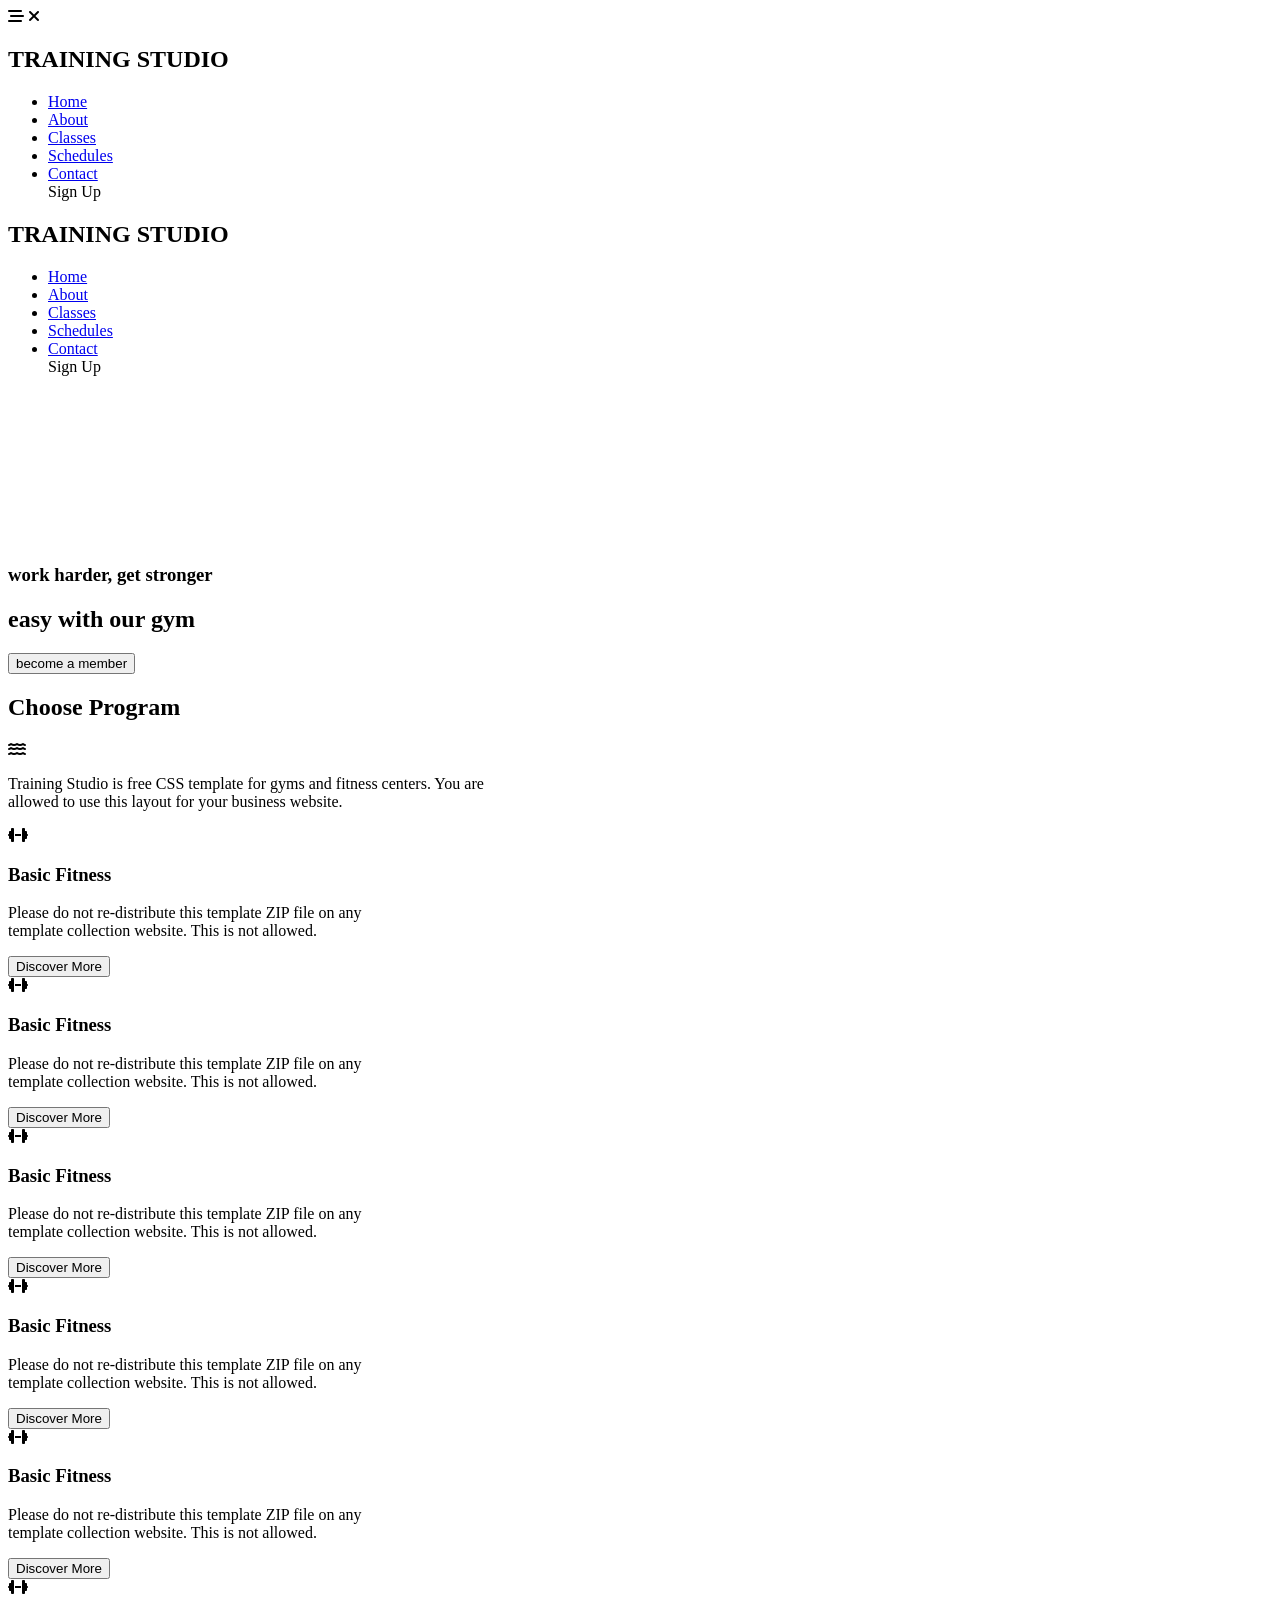
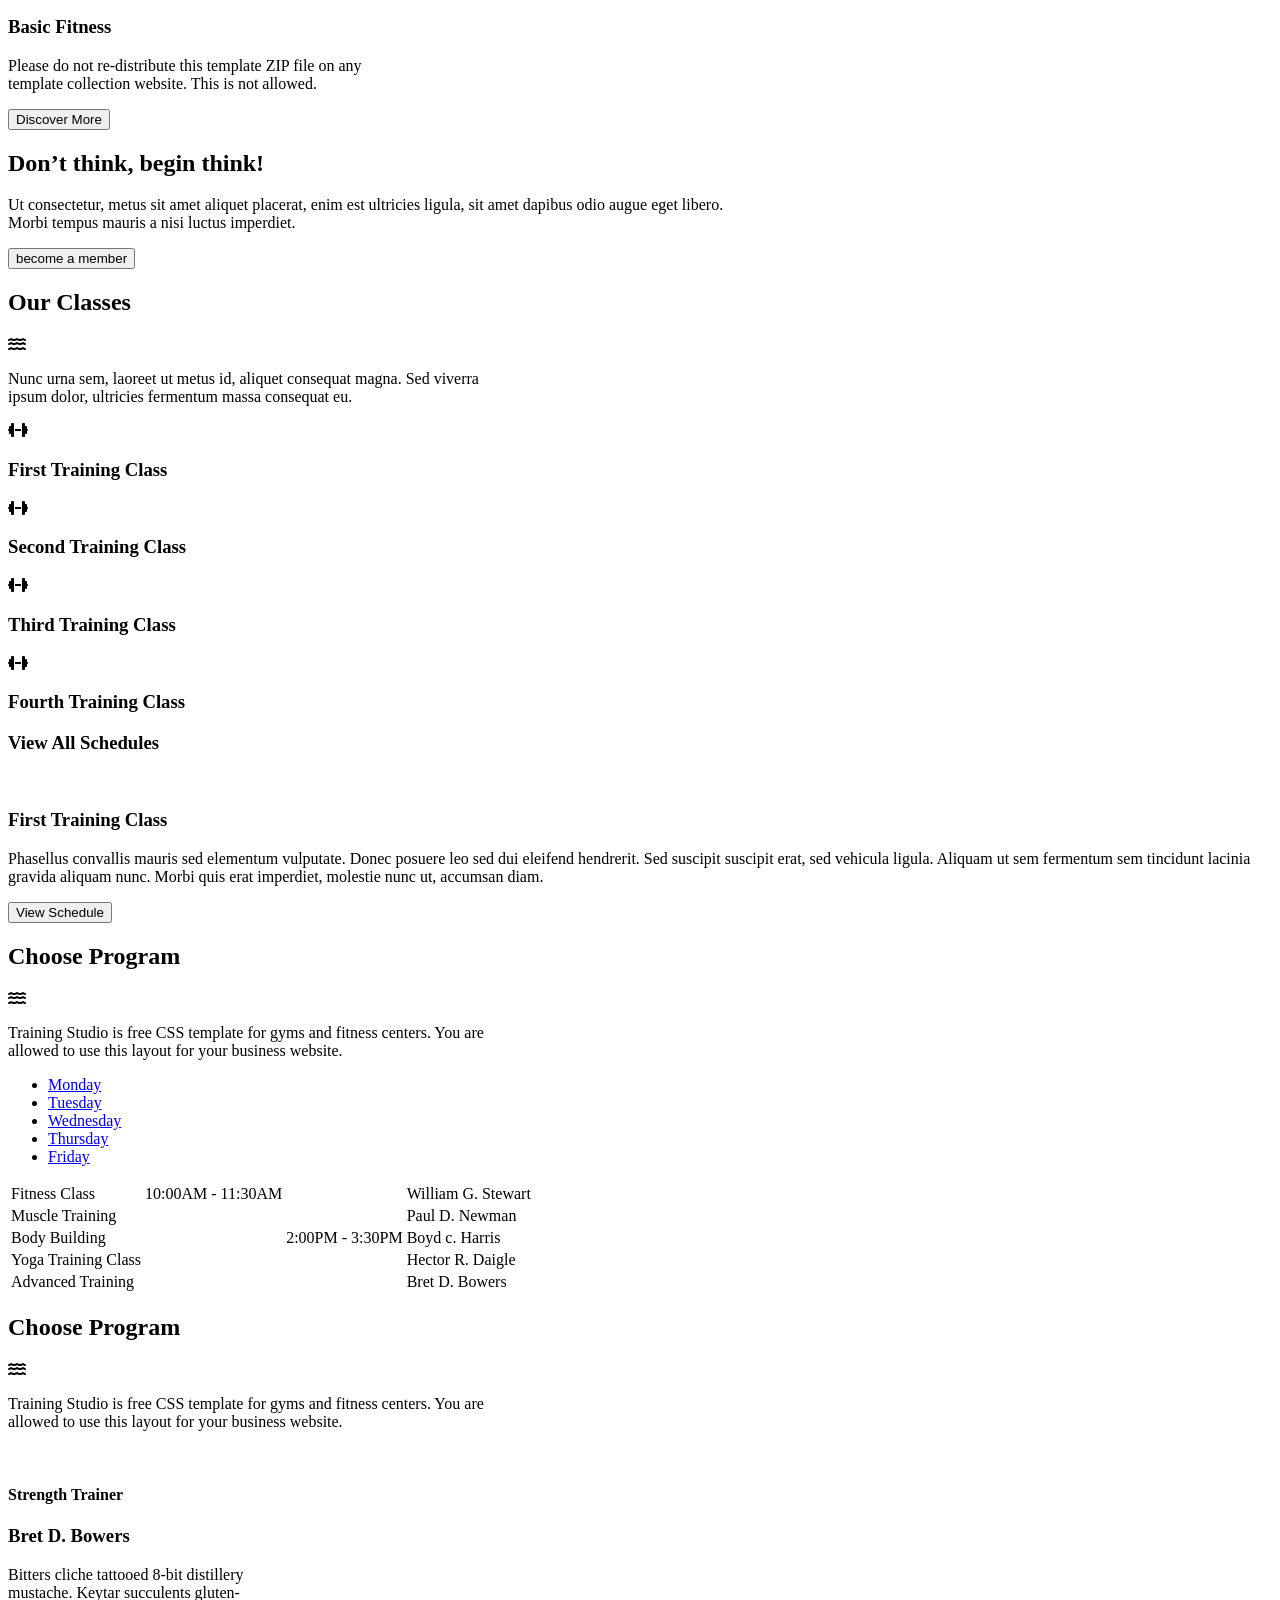
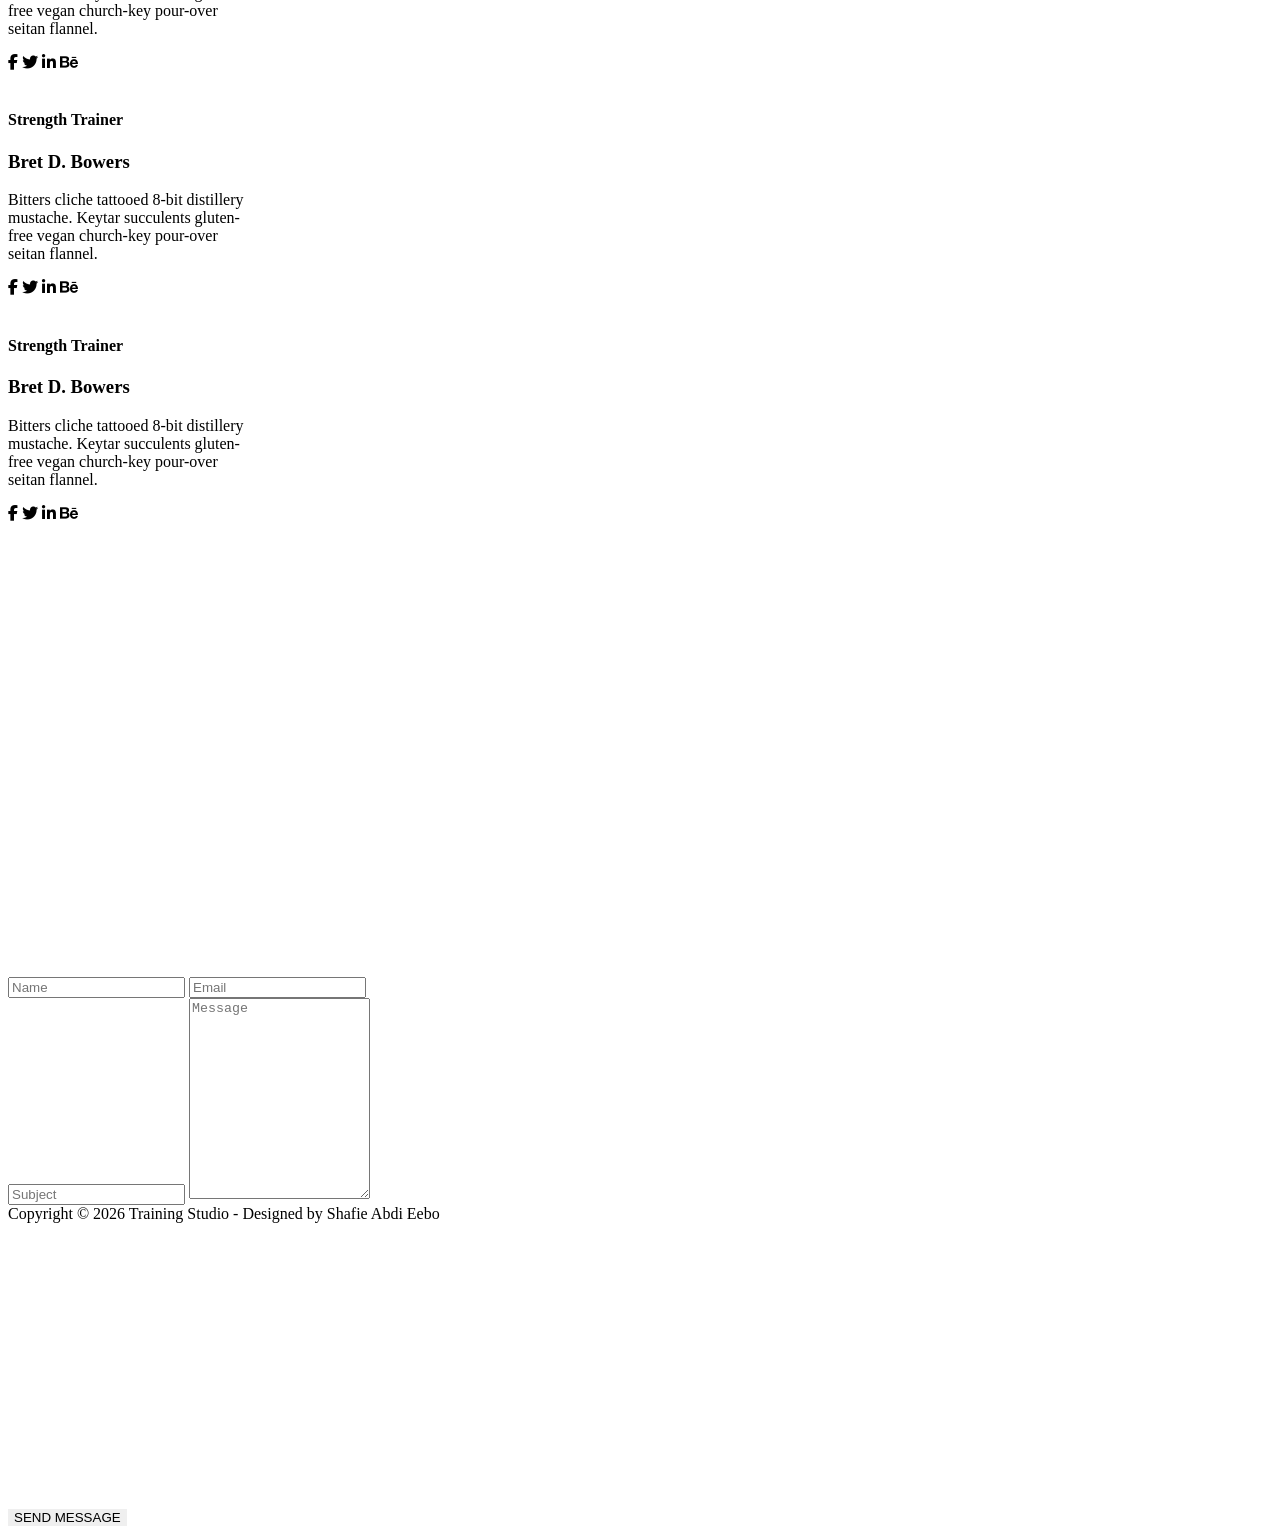
==== index.html @ 83c13fe3 "Complete project html and css" ====
<!DOCTYPE html>
<html lang="en">
<head>
    <meta charset="UTF-8">
    <meta name="viewport" content="width=device-width, initial-scale=1.0">
    <title>Finel project</title>
    <link rel="stylesheet" href="https://cdnjs.cloudflare.com/ajax/libs/font-awesome/6.5.2/css/all.min.css">
    <link rel="stylesheet" href="style.css">
</head>
<body>

    <header>

         <!-- humburger -->
        <div class="hamburger">
            <i class="fa-solid fa-bars-staggered" data-visible="true"></i>
            <i class="fa-solid fa-close" data-visible="false"></i>
        </div>

          <!-- desktop menu -->
           <nav class="container desktop-menu">
            <!-- left-site -->
            <h1>TRAINING <span class="studio">STUDIO</span></h1>
            <!-- right-site -->
             <ul class="right-site">
                <li><a href="#Home">Home</a></li>
                <li><a href="#About">About</a></li>
                <li><a href="#Classes">Classes</a></li>
                <li><a href="#Schedules">Schedules</a></li>
                <li><a href="#Contact">Contact</a></li>
                <div class="sign-up">Sign Up</div>
             </ul>

           </nav>

           <!-- mobile menu -->
            <nav class="mobile-menu" data-visible="false">
                <div class="logo"><h1>TRAINING <span class="studio">STUDIO</span></h1></div>
                <ul class="menu"data-visible="false">
                    <li><a href="#Home">Home</a></li>
                    <li><a href="#About">About</a></li>
                    <li><a href="#Classes">Classes</a></li>
                    <li><a href="#Schedules">Schedules</a></li>
                    <li><a href="#Contact">Contact</a></li>
                    <div class="sign-up">Sign Up</div>
                </ul>
            </nav>

    </header>

    <!-- Hero section, About -->
    <section class="hero" id="Home">
        <video src="gym-video.mp4" class="gym-video" autoplay muted loop></video>
        <div class="container gym-video">
            <h3>work harder, get stronger</h3>
            <h1>easy with our gym</h1>
            <button class="btn">become a member</button>
        </div>
    </section>

    <section class="container" id="About">
        <!-- center, container -->
        <div class="section-about">
            <h1>Choose <span class="studio">Program</span></h1>
             <i class="fa-solid fa-water"></i>
            <p>Training Studio is free CSS template for gyms and fitness centers. You are <br> allowed to use this layout for your business website.</p>
        </div>


        <!-- . grid -->
        <div class="grid">
            <div class="BasiciFitness">
                <div class="dhambal"><i class="fa-solid fa-dumbbell"></i></div>
                <div class="fitness">
                    <h3>Basic Fitness</h3>
                    <p>Please do not re-distribute this template ZIP file on any <br> template collection website. This is not allowed.</p>
                    <button class="discover">Discover More</button>
                </div>
            </div>
            <div class="BasiciFitness">
                <div class="dhambal"><i class="fa-solid fa-dumbbell"></i></div>
                <div class="fitness">
                    <h3>Basic Fitness</h3>
                    <p>Please do not re-distribute this template ZIP file on any <br> template collection website. This is not allowed.</p>
                    <button class="discover">Discover More</button>
                </div>
            </div>
            <div class="BasiciFitness">
                <div class="dhambal"><i class="fa-solid fa-dumbbell"></i></div>
                <div class="fitness">
                    <h3>Basic Fitness</h3>
                    <p>Please do not re-distribute this template ZIP file on any <br> template collection website. This is not allowed.</p>
                    <button class="discover">Discover More</button>
                </div>
            </div>
            <div class="BasiciFitness">
                <div class="dhambal"><i class="fa-solid fa-dumbbell"></i></div>
                <div class="fitness">
                    <h3>Basic Fitness</h3>
                    <p>Please do not re-distribute this template ZIP file on any <br> template collection website. This is not allowed.</p>
                    <button class="discover">Discover More</button>
                </div>
            </div>
            <div class="BasiciFitness">
                <div class="dhambal"><i class="fa-solid fa-dumbbell"></i></div>
                <div class="fitness">
                    <h3>Basic Fitness</h3>
                    <p>Please do not re-distribute this template ZIP file on any <br> template collection website. This is not allowed.</p>
                    <button class="discover">Discover More</button>
                </div>
            </div>
            <div class="BasiciFitness">
                <div class="dhambal"><i class="fa-solid fa-dumbbell"></i></div>
                <div class="fitness">
                    <h3>Basic Fitness</h3>
                    <p>Please do not re-distribute this template ZIP file on any <br> template collection website. This is not allowed.</p>
                    <button class="discover">Discover More</button>
                </div>
            </div>

        </div>

    </section>

    <section>
                <!-- grid container -->
         <div class="grid-container">
            <div class="begin-today">
                <h1>Don’t <span class="studio">think</span>, begin <span class="studio">think</span>!</h1>
                <p>Ut consectetur, metus sit amet aliquet placerat, enim est ultricies ligula, sit amet dapibus odio augue eget libero. <br>Morbi tempus mauris a nisi luctus imperdiet.</p>
                <button class="btn">become a member</button>
            </div>
         </div>
    </section>

    <section class="container" id="Classes">

        <div class="section-about">
            <h1>Our <span class="studio">Classes</span></h1>
             <i class="fa-solid fa-water"></i>
            <p>Nunc urna sem, laoreet ut metus id, aliquet consequat magna. Sed viverra <br> ipsum dolor, ultricies fermentum massa consequat eu.</p>
        </div>
         
        <div class="contian">
            <!-- left-contain -->
             <div class="left-contain">
                <div class="first-training">
                <i class="fa-solid fa-dumbbell"></i>
                <h3>First Training Class</h3>
                </div>
                <div class="first-training">
                <i class="fa-solid fa-dumbbell"></i>
                <h3>Second Training Class</h3>
                </div>
                <div class="first-training">
                <i class="fa-solid fa-dumbbell"></i>
                <h3>Third Training Class</h3>
                </div>
                <div class="first-training">
                <i class="fa-solid fa-dumbbell"></i>
                <h3>Fourth Training Class</h3>
                </div>
                <div class="view">
                <h3>View All Schedules</h3>
                </div>
             </div>
             <!-- right-contain -->
              <div class="right-contain">
                <div class="image">
                    <img src="https://images.unsplash.com/photo-1641337221253-fdc7237f6b61?w=500&auto=format&fit=crop&q=60&ixlib=rb-4.1.0&ixid=M3wxMjA3fDB8MHxzZWFyY2h8MzJ8fGd5bXxlbnwwfHwwfHx8MA%3D%3D" alt="">
                </div>

                <div class="tx-trading">
                    <h3>First Training Class</h3>
                    <p>Phasellus convallis mauris sed elementum vulputate. Donec posuere leo sed dui eleifend hendrerit. Sed suscipit suscipit erat, sed vehicula ligula. Aliquam ut sem fermentum sem tincidunt lacinia gravida aliquam nunc. Morbi quis erat imperdiet, molestie nunc ut, accumsan diam.</p>
                </div>
                <button class="Schedule">View Schedule</button>
              </div>
        </div>
    </section>

    <section class="sc" id="Schedules">
        <div class="container sch">
            <div class="Classes-schedule">
            <h1>Choose <span class="studio">Program</span></h1>
             <i class="fa-solid fa-water"></i>
            <p>Training Studio is free CSS template for gyms and fitness centers. You are <br> allowed to use this layout for your business website.</p>
            </div>
        </div>

        <table class="tables">
            
            <ul class="week-names">
                <li><a href="#Monday">Monday</a></li>
                <li><a href="#Tuesday">Tuesday</a></li>
                <li><a href="#Wednesday">Wednesday</a></li>
                <li><a href="#Thursday">Thursday</a></li>
                <li><a href="#Friday">Friday</a></li>
            </ul>

            <div>
                <tbody>
                    <tr>
                    <td>Fitness Class</td>
                    <td>10:00AM - 11:30AM</td>
                    <td></th>
                    <td>William G. Stewart</td>
                    </tr>
                    <tr>
                        <td>Muscle Training</td>
                        <td></td>
                        <td></td>
                        <td>Paul D. Newman</td>
                    </tr>
                    <tr>
                        <td>Body Building</td>
                        <td></td>
                        <td>2:00PM - 3:30PM</td>
                        <td>Boyd c. Harris</td>
                    </tr>
                    <tr>
                        <td>Yoga Training Class</td>
                        <td></td>
                        <td></td>
                        <td>Hector R. Daigle</td>
                    </tr>
                    <tr>
                        <td>Advanced Training</td>
                        <td></td>
                        <td></td>
                        <td>Bret D. Bowers</td>
                    </tr>
                </tbody>
            </div>
            
          
        </table>

    </section>

    <section class="container">
         <div class="expert">
            <h1>Choose <span class="studio">Program</span></h1>
             <i class="fa-solid fa-water"></i>
            <p>Training Studio is free CSS template for gyms and fitness centers. You are <br> allowed to use this layout for your business website.</p>
        </div>

        <div class="ex">
            <div class="t">
                <div class="im">
                    <img src="https://images.unsplash.com/photo-1604233098531-90b71b1b17a6?w=500&auto=format&fit=crop&q=60&ixlib=rb-4.1.0&ixid=M3wxMjA3fDB8MHxzZWFyY2h8NjJ8fGd5bXxlbnwwfHwwfHx8MA%3D%3D" alt="">
                </div>
                <div class="strength">
                    <h4>Strength Trainer</h4>
                    <h3>Bret D. Bowers</h3>
                    <p>
                        Bitters cliche tattooed 8-bit distillery <br>mustache. Keytar succulents gluten-<br>free vegan church-key pour-over <br>seitan flannel.
                    </p>
                    <div class="links">
                        <i class="fa-brands fa-facebook-f"></i>
                        <i class="fa-brands fa-twitter"></i>
                        <i class="fa-brands fa-linkedin-in"></i>
                        <i class="fa-brands fa-behance"></i>
                    </div>
                </div>
            </div>
            <div class="t">
                <div class="im">
                    <img src="https://images.unsplash.com/photo-1604233098531-90b71b1b17a6?w=500&auto=format&fit=crop&q=60&ixlib=rb-4.1.0&ixid=M3wxMjA3fDB8MHxzZWFyY2h8NjJ8fGd5bXxlbnwwfHwwfHx8MA%3D%3D" alt="">
                </div>
                <div class="strength">
                    <h4>Strength Trainer</h4>
                    <h3>Bret D. Bowers</h3>
                    <p>
                        Bitters cliche tattooed 8-bit distillery <br>mustache. Keytar succulents gluten-<br>free vegan church-key pour-over <br>seitan flannel.
                    </p>
                    <div class="links">
                        <i class="fa-brands fa-facebook-f"></i>
                        <i class="fa-brands fa-twitter"></i>
                        <i class="fa-brands fa-linkedin-in"></i>
                        <i class="fa-brands fa-behance"></i>
                    </div>
                </div>
            </div>
            <div class="t">
                <div class="im">
                    <img src="https://images.unsplash.com/photo-1604233098531-90b71b1b17a6?w=500&auto=format&fit=crop&q=60&ixlib=rb-4.1.0&ixid=M3wxMjA3fDB8MHxzZWFyY2h8NjJ8fGd5bXxlbnwwfHwwfHx8MA%3D%3D" alt="">
                </div>
                <div class="strength">
                    <h4>Strength Trainer</h4>
                    <h3>Bret D. Bowers</h3>
                    <p>
                        Bitters cliche tattooed 8-bit distillery <br>mustache. Keytar succulents gluten-<br>free vegan church-key pour-over <br>seitan flannel.
                    </p>
                    <div class="links">
                        <i class="fa-brands fa-facebook-f"></i>
                        <i class="fa-brands fa-twitter"></i>
                        <i class="fa-brands fa-linkedin-in"></i>
                        <i class="fa-brands fa-behance"></i>
                    </div>
                </div>
            </div>
        </div>
    </section>

    <section class="ending" id="Contact">
        <div class="ending-left">
            <iframe src="https://www.google.com/maps/embed?pb=!1m18!1m12!1m3!1d2455.8049034078936!2d45.325254117665324!3d2.0481015908088844!2m3!1f0!2f0!3f0!3m2!1i1024!2i768!4f13.1!3m3!1m2!1s0x3d5843a6b6194a83%3A0x73bf54e5ee1ca21c!2sIsgoyska%20Howlwadaag!5e1!3m2!1sen!2sso!4v1787578981134!5m2!1sen!2sso" width="600" height="450" style="border:0;" allowfullscreen="" loading="lazy" referrerpolicy="strict-origin-when-cross-origin"></iframe>
        </div>

        <div class="ending-right">
            <form action="" class="forms">
                <div class="fs">
                    <input type="text" placeholder="Name" required>
                    <input type="email" placeholder="Email" required>
                </div>
                <input type="text" placeholder="Subject">
                <textarea rows="13" class="text-area" placeholder="Message"></textarea>
                <button class="sign-up" style="display: flex; position: absolute;border: none; margin-top: 19rem;">SEND MESSAGE</button>
            </form>
        </div>
    </section>

    <footer>Copyright © 2026 Training Studio - Designed by <span class="engr-eebo">Shafie Abdi Eebo</span></footer>

    <script>
        const hamburger = document.querySelector('.hamburger');
        const mobileMenu = document.querySelector(".menu");
        const icons = document.querySelectorAll("i");

        hamburger.addEventListener("click", function (event) {
            const isVisible = mobileMenu.getAttribute('data-visible');
            if (isVisible == "true") {
                // qari hiding
                mobileMenu.setAttribute('data-visible', "false");
                icons[0].setAttribute('data-visible', "true");
                icons[1].setAttribute('data-visible', "false");
            } else if (isVisible == "false") {
                // soo bandhig showing
                mobileMenu.setAttribute('data-visible', "true");
                icons[0].setAttribute('data-visible', "false");
                icons[1].setAttribute('data-visible', "true");
            }
        });
    </script>
    
</body>
</html>
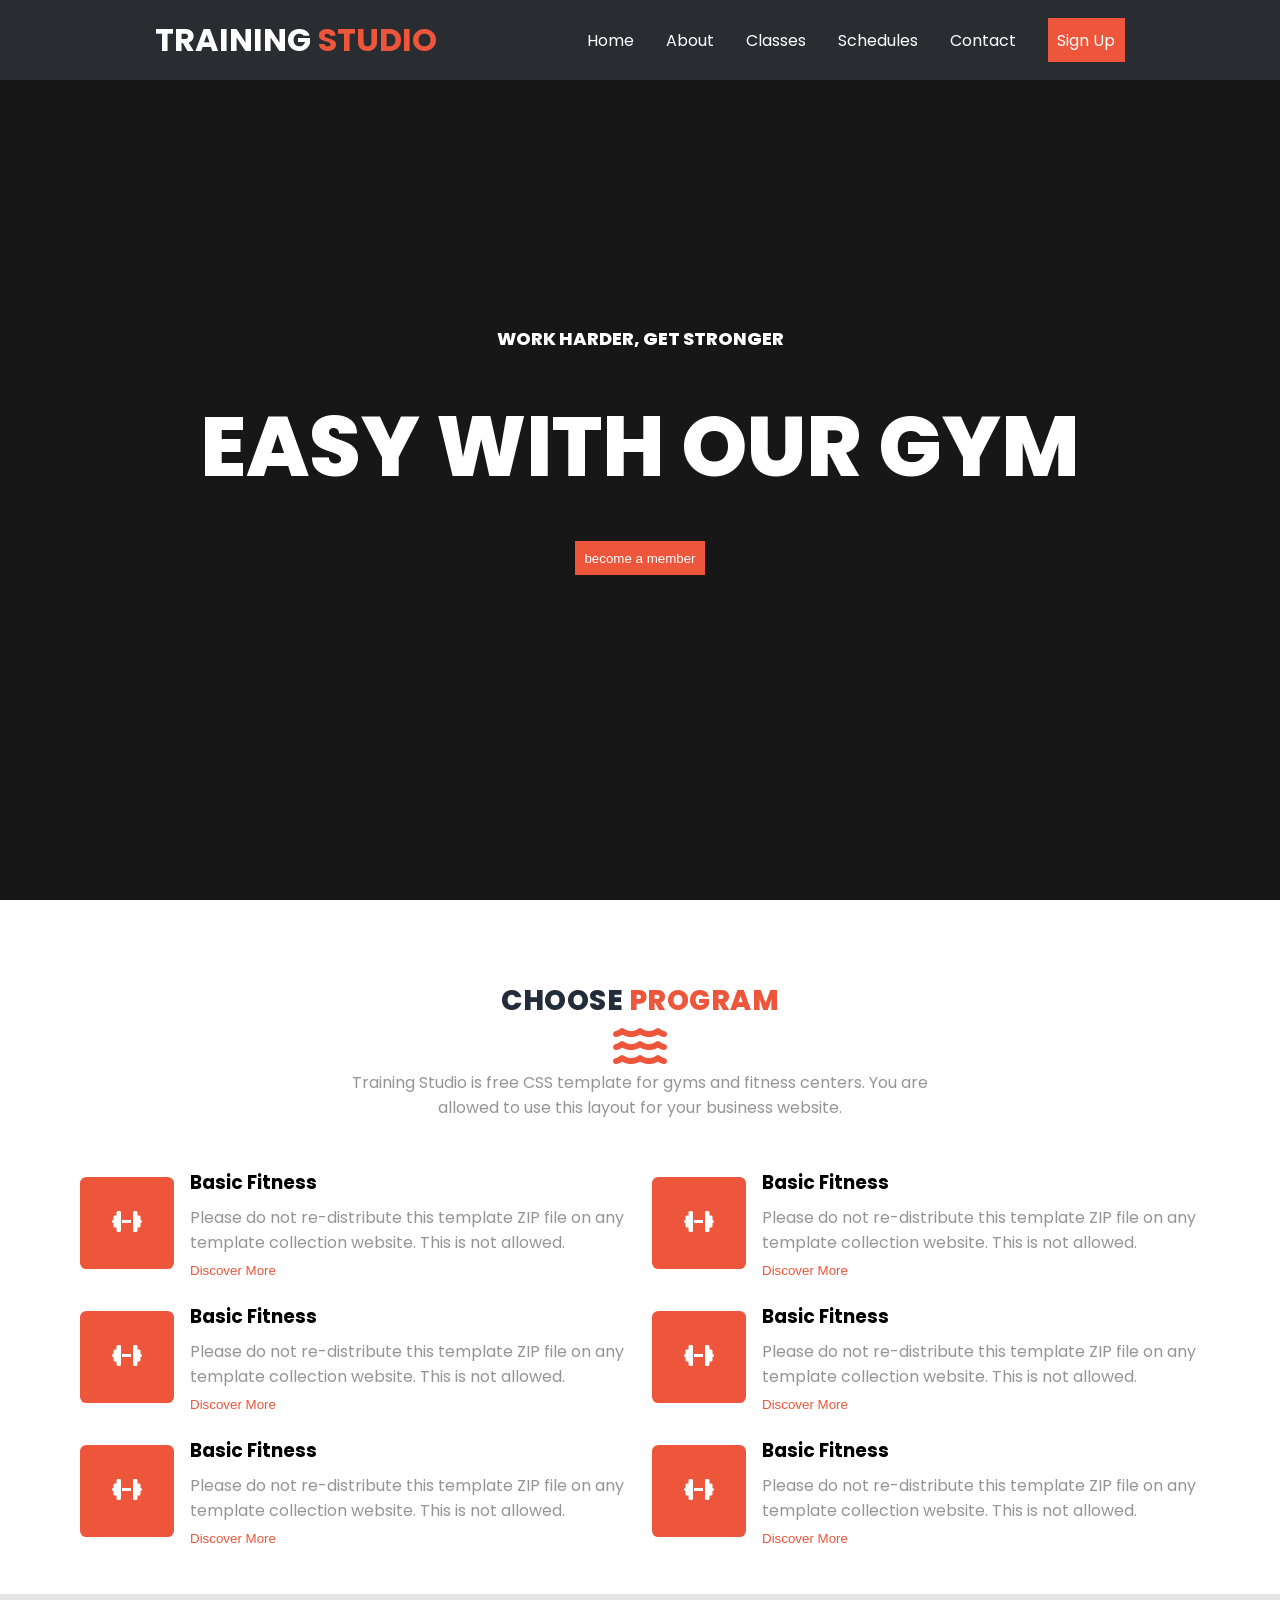
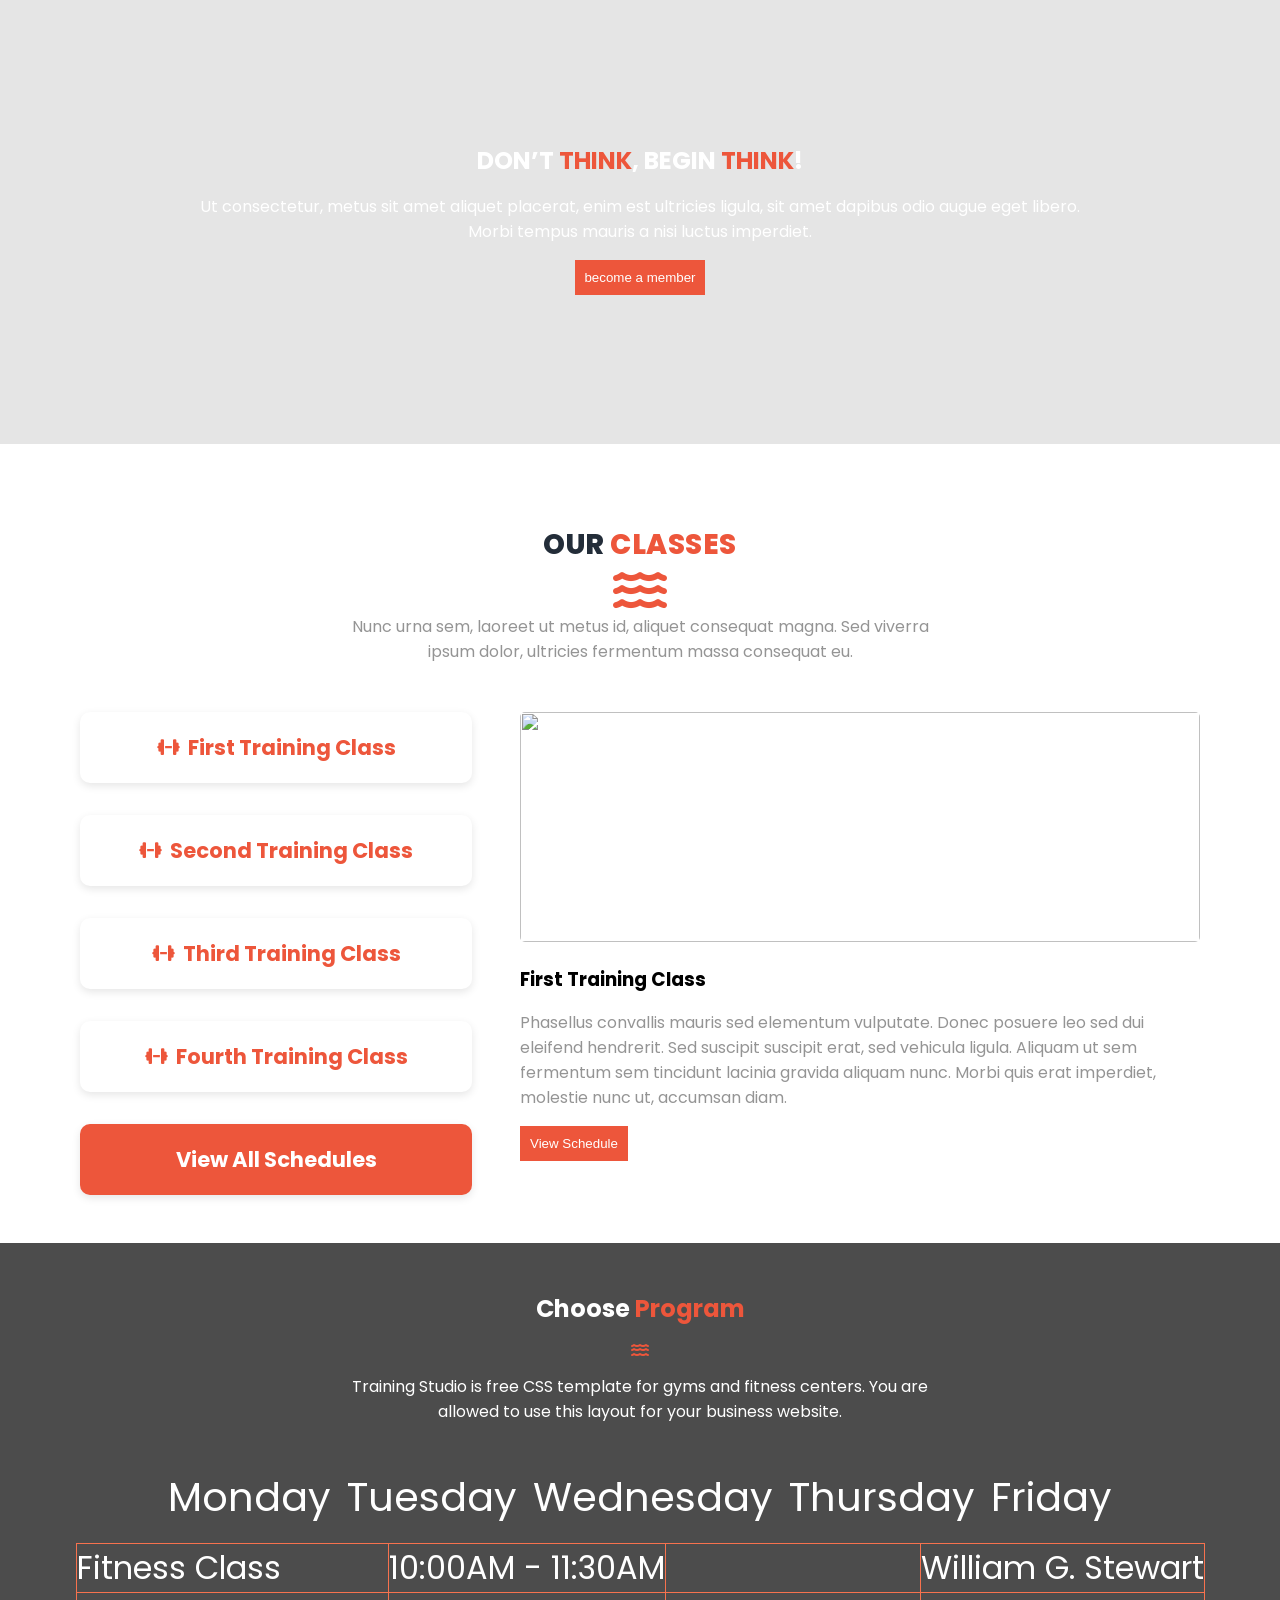
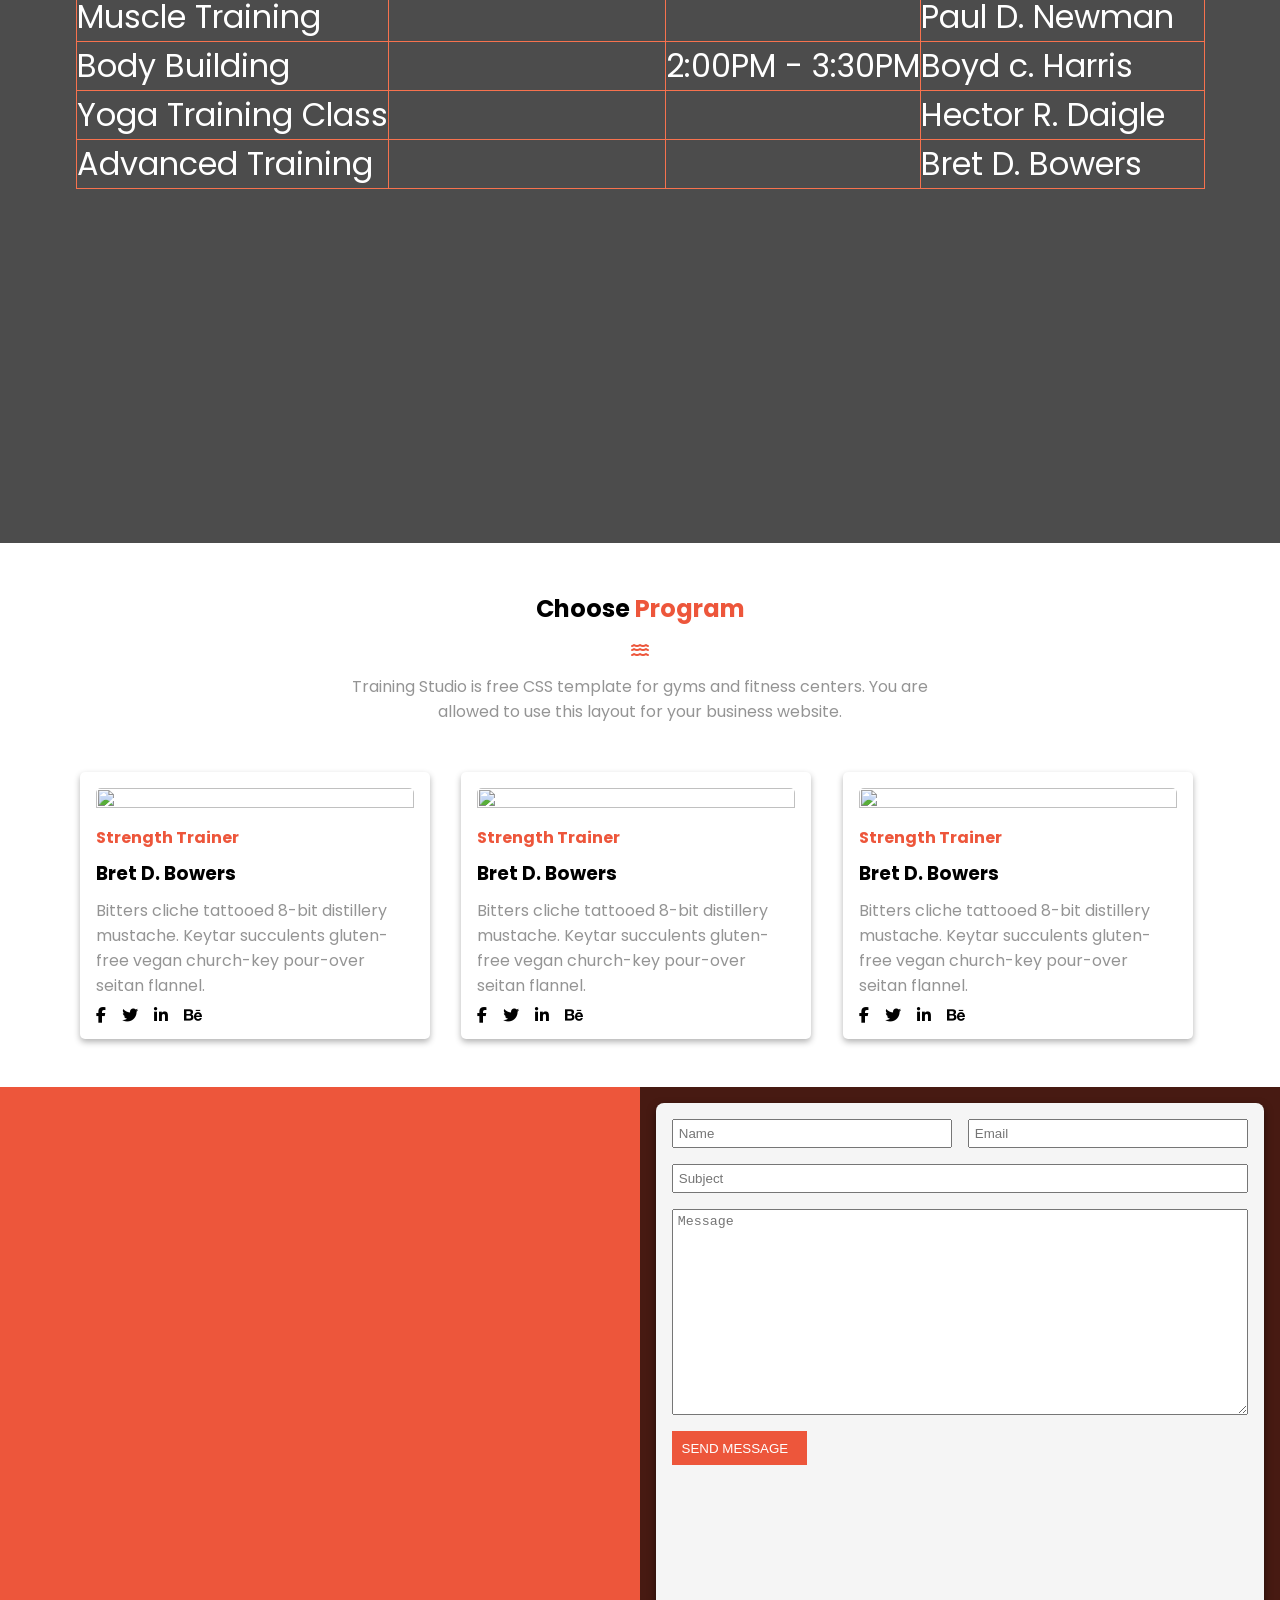
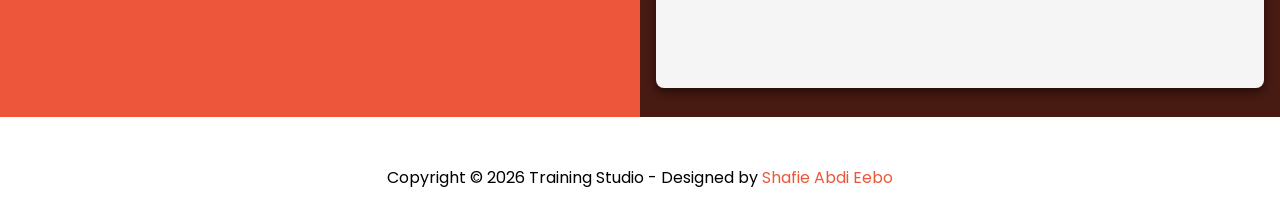
==== commit 64e8db00: "Updated special media query" ====
--- a/index.html
+++ b/index.html
@@ -49,277 +49,280 @@
     </header>
 
     <!-- Hero section, About -->
-    <section class="hero" id="Home">
-        <video src="gym-video.mp4" class="gym-video" autoplay muted loop></video>
-        <div class="container gym-video">
-            <h3>work harder, get stronger</h3>
-            <h1>easy with our gym</h1>
-            <button class="btn">become a member</button>
-        </div>
-    </section>
-
-    <section class="container" id="About">
-        <!-- center, container -->
-        <div class="section-about">
-            <h1>Choose <span class="studio">Program</span></h1>
-             <i class="fa-solid fa-water"></i>
-            <p>Training Studio is free CSS template for gyms and fitness centers. You are <br> allowed to use this layout for your business website.</p>
-        </div>
-
-
-        <!-- . grid -->
-        <div class="grid">
-            <div class="BasiciFitness">
-                <div class="dhambal"><i class="fa-solid fa-dumbbell"></i></div>
-                <div class="fitness">
-                    <h3>Basic Fitness</h3>
-                    <p>Please do not re-distribute this template ZIP file on any <br> template collection website. This is not allowed.</p>
-                    <button class="discover">Discover More</button>
-                </div>
-            </div>
-            <div class="BasiciFitness">
-                <div class="dhambal"><i class="fa-solid fa-dumbbell"></i></div>
-                <div class="fitness">
-                    <h3>Basic Fitness</h3>
-                    <p>Please do not re-distribute this template ZIP file on any <br> template collection website. This is not allowed.</p>
-                    <button class="discover">Discover More</button>
-                </div>
-            </div>
-            <div class="BasiciFitness">
-                <div class="dhambal"><i class="fa-solid fa-dumbbell"></i></div>
-                <div class="fitness">
-                    <h3>Basic Fitness</h3>
-                    <p>Please do not re-distribute this template ZIP file on any <br> template collection website. This is not allowed.</p>
-                    <button class="discover">Discover More</button>
-                </div>
-            </div>
-            <div class="BasiciFitness">
-                <div class="dhambal"><i class="fa-solid fa-dumbbell"></i></div>
-                <div class="fitness">
-                    <h3>Basic Fitness</h3>
-                    <p>Please do not re-distribute this template ZIP file on any <br> template collection website. This is not allowed.</p>
-                    <button class="discover">Discover More</button>
-                </div>
-            </div>
-            <div class="BasiciFitness">
-                <div class="dhambal"><i class="fa-solid fa-dumbbell"></i></div>
-                <div class="fitness">
-                    <h3>Basic Fitness</h3>
-                    <p>Please do not re-distribute this template ZIP file on any <br> template collection website. This is not allowed.</p>
-                    <button class="discover">Discover More</button>
-                </div>
-            </div>
-            <div class="BasiciFitness">
-                <div class="dhambal"><i class="fa-solid fa-dumbbell"></i></div>
-                <div class="fitness">
-                    <h3>Basic Fitness</h3>
-                    <p>Please do not re-distribute this template ZIP file on any <br> template collection website. This is not allowed.</p>
-                    <button class="discover">Discover More</button>
-                </div>
-            </div>
-
-        </div>
-
-    </section>
-
-    <section>
-                <!-- grid container -->
-         <div class="grid-container">
-            <div class="begin-today">
-                <h1>Don’t <span class="studio">think</span>, begin <span class="studio">think</span>!</h1>
-                <p>Ut consectetur, metus sit amet aliquet placerat, enim est ultricies ligula, sit amet dapibus odio augue eget libero. <br>Morbi tempus mauris a nisi luctus imperdiet.</p>
+     <main>
+        <section class="hero" id="Home">
+            <video src="gym-video.mp4" class="gym-video" autoplay muted loop></video>
+            <div class="container gym-video">
+                <h3>work harder, get stronger</h3>
+                <h1>easy with our gym</h1>
                 <button class="btn">become a member</button>
             </div>
-         </div>
-    </section>
-
-    <section class="container" id="Classes">
-
-        <div class="section-about">
-            <h1>Our <span class="studio">Classes</span></h1>
-             <i class="fa-solid fa-water"></i>
-            <p>Nunc urna sem, laoreet ut metus id, aliquet consequat magna. Sed viverra <br> ipsum dolor, ultricies fermentum massa consequat eu.</p>
-        </div>
-         
-        <div class="contian">
-            <!-- left-contain -->
-             <div class="left-contain">
-                <div class="first-training">
-                <i class="fa-solid fa-dumbbell"></i>
-                <h3>First Training Class</h3>
-                </div>
-                <div class="first-training">
-                <i class="fa-solid fa-dumbbell"></i>
-                <h3>Second Training Class</h3>
-                </div>
-                <div class="first-training">
-                <i class="fa-solid fa-dumbbell"></i>
-                <h3>Third Training Class</h3>
-                </div>
-                <div class="first-training">
-                <i class="fa-solid fa-dumbbell"></i>
-                <h3>Fourth Training Class</h3>
-                </div>
-                <div class="view">
-                <h3>View All Schedules</h3>
-                </div>
-             </div>
-             <!-- right-contain -->
-              <div class="right-contain">
-                <div class="image">
-                    <img src="https://images.unsplash.com/photo-1641337221253-fdc7237f6b61?w=500&auto=format&fit=crop&q=60&ixlib=rb-4.1.0&ixid=M3wxMjA3fDB8MHxzZWFyY2h8MzJ8fGd5bXxlbnwwfHwwfHx8MA%3D%3D" alt="">
-                </div>
-
-                <div class="tx-trading">
+        </section>
+
+        <section class="container" id="About">
+            <!-- center, container -->
+            <div class="section-about">
+                <h1>Choose <span class="studio">Program</span></h1>
+                <i class="fa-solid fa-water"></i>
+                <p>Training Studio is free CSS template for gyms and fitness centers. You are <br> allowed to use this layout for your business website.</p>
+            </div>
+
+
+            <!-- . grid -->
+            <div class="grid">
+                <div class="BasiciFitness">
+                    <div class="dhambal"><i class="fa-solid fa-dumbbell"></i></div>
+                    <div class="fitness">
+                        <h3>Basic Fitness</h3>
+                        <p>Please do not re-distribute this template ZIP file on any <br> template collection website. This is not allowed.</p>
+                        <button class="discover">Discover More</button>
+                    </div>
+                </div>
+                <div class="BasiciFitness">
+                    <div class="dhambal"><i class="fa-solid fa-dumbbell"></i></div>
+                    <div class="fitness">
+                        <h3>Basic Fitness</h3>
+                        <p>Please do not re-distribute this template ZIP file on any <br> template collection website. This is not allowed.</p>
+                        <button class="discover">Discover More</button>
+                    </div>
+                </div>
+                <div class="BasiciFitness">
+                    <div class="dhambal"><i class="fa-solid fa-dumbbell"></i></div>
+                    <div class="fitness">
+                        <h3>Basic Fitness</h3>
+                        <p>Please do not re-distribute this template ZIP file on any <br> template collection website. This is not allowed.</p>
+                        <button class="discover">Discover More</button>
+                    </div>
+                </div>
+                <div class="BasiciFitness">
+                    <div class="dhambal"><i class="fa-solid fa-dumbbell"></i></div>
+                    <div class="fitness">
+                        <h3>Basic Fitness</h3>
+                        <p>Please do not re-distribute this template ZIP file on any <br> template collection website. This is not allowed.</p>
+                        <button class="discover">Discover More</button>
+                    </div>
+                </div>
+                <div class="BasiciFitness">
+                    <div class="dhambal"><i class="fa-solid fa-dumbbell"></i></div>
+                    <div class="fitness">
+                        <h3>Basic Fitness</h3>
+                        <p>Please do not re-distribute this template ZIP file on any <br> template collection website. This is not allowed.</p>
+                        <button class="discover">Discover More</button>
+                    </div>
+                </div>
+                <div class="BasiciFitness">
+                    <div class="dhambal"><i class="fa-solid fa-dumbbell"></i></div>
+                    <div class="fitness">
+                        <h3>Basic Fitness</h3>
+                        <p>Please do not re-distribute this template ZIP file on any <br> template collection website. This is not allowed.</p>
+                        <button class="discover">Discover More</button>
+                    </div>
+                </div>
+
+            </div>
+
+        </section>
+
+        <section>
+                    <!-- grid container -->
+            <div class="grid-container">
+                <div class="begin-today">
+                    <h1>Don’t <span class="studio">think</span>, begin <span class="studio">think</span>!</h1>
+                    <p>Ut consectetur, metus sit amet aliquet placerat, enim est ultricies ligula, sit amet dapibus odio augue eget libero. <br>Morbi tempus mauris a nisi luctus imperdiet.</p>
+                    <button class="btn">become a member</button>
+                </div>
+            </div>
+        </section>
+
+        <section class="container" id="Classes">
+
+            <div class="section-about">
+                <h1>Our <span class="studio">Classes</span></h1>
+                <i class="fa-solid fa-water"></i>
+                <p>Nunc urna sem, laoreet ut metus id, aliquet consequat magna. Sed viverra <br> ipsum dolor, ultricies fermentum massa consequat eu.</p>
+            </div>
+            
+            <div class="contian">
+                <!-- left-contain -->
+                <div class="left-contain">
+                    <div class="first-training">
+                    <i class="fa-solid fa-dumbbell"></i>
                     <h3>First Training Class</h3>
-                    <p>Phasellus convallis mauris sed elementum vulputate. Donec posuere leo sed dui eleifend hendrerit. Sed suscipit suscipit erat, sed vehicula ligula. Aliquam ut sem fermentum sem tincidunt lacinia gravida aliquam nunc. Morbi quis erat imperdiet, molestie nunc ut, accumsan diam.</p>
-                </div>
-                <button class="Schedule">View Schedule</button>
-              </div>
-        </div>
-    </section>
-
-    <section class="sc" id="Schedules">
-        <div class="container sch">
-            <div class="Classes-schedule">
-            <h1>Choose <span class="studio">Program</span></h1>
-             <i class="fa-solid fa-water"></i>
-            <p>Training Studio is free CSS template for gyms and fitness centers. You are <br> allowed to use this layout for your business website.</p>
-            </div>
-        </div>
-
-        <table class="tables">
+                    </div>
+                    <div class="first-training">
+                    <i class="fa-solid fa-dumbbell"></i>
+                    <h3>Second Training Class</h3>
+                    </div>
+                    <div class="first-training">
+                    <i class="fa-solid fa-dumbbell"></i>
+                    <h3>Third Training Class</h3>
+                    </div>
+                    <div class="first-training">
+                    <i class="fa-solid fa-dumbbell"></i>
+                    <h3>Fourth Training Class</h3>
+                    </div>
+                    <div class="view">
+                    <h3>View All Schedules</h3>
+                    </div>
+                </div>
+                <!-- right-contain -->
+                <div class="right-contain">
+                    <div class="image">
+                        <img src="https://images.unsplash.com/photo-1641337221253-fdc7237f6b61?w=500&auto=format&fit=crop&q=60&ixlib=rb-4.1.0&ixid=M3wxMjA3fDB8MHxzZWFyY2h8MzJ8fGd5bXxlbnwwfHwwfHx8MA%3D%3D" alt="">
+                    </div>
+
+                    <div class="tx-trading">
+                        <h3>First Training Class</h3>
+                        <p>Phasellus convallis mauris sed elementum vulputate. Donec posuere leo sed dui eleifend hendrerit. Sed suscipit suscipit erat, sed vehicula ligula. Aliquam ut sem fermentum sem tincidunt lacinia gravida aliquam nunc. Morbi quis erat imperdiet, molestie nunc ut, accumsan diam.</p>
+                    </div>
+                    <button class="Schedule">View Schedule</button>
+                </div>
+            </div>
+        </section>
+
+        <section class="sc" id="Schedules">
+            <div class="container sch">
+                <div class="Classes-schedule">
+                <h1>Choose <span class="studio">Program</span></h1>
+                <i class="fa-solid fa-water"></i>
+                <p>Training Studio is free CSS template for gyms and fitness centers. You are <br> allowed to use this layout for your business website.</p>
+                </div>
+            </div>
+
+            <table class="tables">
+                
+                <ul class="week-names">
+                    <li><a href="#Monday">Monday</a></li>
+                    <li><a href="#Tuesday">Tuesday</a></li>
+                    <li><a href="#Wednesday">Wednesday</a></li>
+                    <li><a href="#Thursday">Thursday</a></li>
+                    <li><a href="#Friday">Friday</a></li>
+                </ul>
+
+                <div>
+                    <tbody>
+                        <tr>
+                        <td>Fitness Class</td>
+                        <td>10:00AM - 11:30AM</td>
+                        <td></th>
+                        <td>William G. Stewart</td>
+                        </tr>
+                        <tr>
+                            <td>Muscle Training</td>
+                            <td></td>
+                            <td></td>
+                            <td>Paul D. Newman</td>
+                        </tr>
+                        <tr>
+                            <td>Body Building</td>
+                            <td></td>
+                            <td>2:00PM - 3:30PM</td>
+                            <td>Boyd c. Harris</td>
+                        </tr>
+                        <tr>
+                            <td>Yoga Training Class</td>
+                            <td></td>
+                            <td></td>
+                            <td>Hector R. Daigle</td>
+                        </tr>
+                        <tr>
+                            <td>Advanced Training</td>
+                            <td></td>
+                            <td></td>
+                            <td>Bret D. Bowers</td>
+                        </tr>
+                    </tbody>
+                </div>
+                
             
-            <ul class="week-names">
-                <li><a href="#Monday">Monday</a></li>
-                <li><a href="#Tuesday">Tuesday</a></li>
-                <li><a href="#Wednesday">Wednesday</a></li>
-                <li><a href="#Thursday">Thursday</a></li>
-                <li><a href="#Friday">Friday</a></li>
-            </ul>
-
-            <div>
-                <tbody>
-                    <tr>
-                    <td>Fitness Class</td>
-                    <td>10:00AM - 11:30AM</td>
-                    <td></th>
-                    <td>William G. Stewart</td>
-                    </tr>
-                    <tr>
-                        <td>Muscle Training</td>
-                        <td></td>
-                        <td></td>
-                        <td>Paul D. Newman</td>
-                    </tr>
-                    <tr>
-                        <td>Body Building</td>
-                        <td></td>
-                        <td>2:00PM - 3:30PM</td>
-                        <td>Boyd c. Harris</td>
-                    </tr>
-                    <tr>
-                        <td>Yoga Training Class</td>
-                        <td></td>
-                        <td></td>
-                        <td>Hector R. Daigle</td>
-                    </tr>
-                    <tr>
-                        <td>Advanced Training</td>
-                        <td></td>
-                        <td></td>
-                        <td>Bret D. Bowers</td>
-                    </tr>
-                </tbody>
-            </div>
-            
-          
-        </table>
-
-    </section>
-
-    <section class="container">
-         <div class="expert">
-            <h1>Choose <span class="studio">Program</span></h1>
-             <i class="fa-solid fa-water"></i>
-            <p>Training Studio is free CSS template for gyms and fitness centers. You are <br> allowed to use this layout for your business website.</p>
-        </div>
-
-        <div class="ex">
-            <div class="t">
-                <div class="im">
-                    <img src="https://images.unsplash.com/photo-1604233098531-90b71b1b17a6?w=500&auto=format&fit=crop&q=60&ixlib=rb-4.1.0&ixid=M3wxMjA3fDB8MHxzZWFyY2h8NjJ8fGd5bXxlbnwwfHwwfHx8MA%3D%3D" alt="">
-                </div>
-                <div class="strength">
-                    <h4>Strength Trainer</h4>
-                    <h3>Bret D. Bowers</h3>
-                    <p>
-                        Bitters cliche tattooed 8-bit distillery <br>mustache. Keytar succulents gluten-<br>free vegan church-key pour-over <br>seitan flannel.
-                    </p>
-                    <div class="links">
-                        <i class="fa-brands fa-facebook-f"></i>
-                        <i class="fa-brands fa-twitter"></i>
-                        <i class="fa-brands fa-linkedin-in"></i>
-                        <i class="fa-brands fa-behance"></i>
-                    </div>
-                </div>
-            </div>
-            <div class="t">
-                <div class="im">
-                    <img src="https://images.unsplash.com/photo-1604233098531-90b71b1b17a6?w=500&auto=format&fit=crop&q=60&ixlib=rb-4.1.0&ixid=M3wxMjA3fDB8MHxzZWFyY2h8NjJ8fGd5bXxlbnwwfHwwfHx8MA%3D%3D" alt="">
-                </div>
-                <div class="strength">
-                    <h4>Strength Trainer</h4>
-                    <h3>Bret D. Bowers</h3>
-                    <p>
-                        Bitters cliche tattooed 8-bit distillery <br>mustache. Keytar succulents gluten-<br>free vegan church-key pour-over <br>seitan flannel.
-                    </p>
-                    <div class="links">
-                        <i class="fa-brands fa-facebook-f"></i>
-                        <i class="fa-brands fa-twitter"></i>
-                        <i class="fa-brands fa-linkedin-in"></i>
-                        <i class="fa-brands fa-behance"></i>
-                    </div>
-                </div>
-            </div>
-            <div class="t">
-                <div class="im">
-                    <img src="https://images.unsplash.com/photo-1604233098531-90b71b1b17a6?w=500&auto=format&fit=crop&q=60&ixlib=rb-4.1.0&ixid=M3wxMjA3fDB8MHxzZWFyY2h8NjJ8fGd5bXxlbnwwfHwwfHx8MA%3D%3D" alt="">
-                </div>
-                <div class="strength">
-                    <h4>Strength Trainer</h4>
-                    <h3>Bret D. Bowers</h3>
-                    <p>
-                        Bitters cliche tattooed 8-bit distillery <br>mustache. Keytar succulents gluten-<br>free vegan church-key pour-over <br>seitan flannel.
-                    </p>
-                    <div class="links">
-                        <i class="fa-brands fa-facebook-f"></i>
-                        <i class="fa-brands fa-twitter"></i>
-                        <i class="fa-brands fa-linkedin-in"></i>
-                        <i class="fa-brands fa-behance"></i>
-                    </div>
-                </div>
-            </div>
-        </div>
-    </section>
-
-    <section class="ending" id="Contact">
-        <div class="ending-left">
-            <iframe src="https://www.google.com/maps/embed?pb=!1m18!1m12!1m3!1d2455.8049034078936!2d45.325254117665324!3d2.0481015908088844!2m3!1f0!2f0!3f0!3m2!1i1024!2i768!4f13.1!3m3!1m2!1s0x3d5843a6b6194a83%3A0x73bf54e5ee1ca21c!2sIsgoyska%20Howlwadaag!5e1!3m2!1sen!2sso!4v1787578981134!5m2!1sen!2sso" width="600" height="450" style="border:0;" allowfullscreen="" loading="lazy" referrerpolicy="strict-origin-when-cross-origin"></iframe>
-        </div>
-
-        <div class="ending-right">
-            <form action="" class="forms">
-                <div class="fs">
-                    <input type="text" placeholder="Name" required>
-                    <input type="email" placeholder="Email" required>
-                </div>
-                <input type="text" placeholder="Subject">
-                <textarea rows="13" class="text-area" placeholder="Message"></textarea>
-                <button class="sign-up" style="display: flex; position: absolute;border: none; margin-top: 19rem;">SEND MESSAGE</button>
-            </form>
-        </div>
-    </section>
+            </table>
+
+        </section>
+
+        <section class="container">
+            <div class="expert">
+                <h1>Choose <span class="studio">Program</span></h1>
+                <i class="fa-solid fa-water"></i>
+                <p>Training Studio is free CSS template for gyms and fitness centers. You are <br> allowed to use this layout for your business website.</p>
+            </div>
+
+            <div class="ex">
+                <div class="t">
+                    <div class="im">
+                        <img src="https://images.unsplash.com/photo-1604233098531-90b71b1b17a6?w=500&auto=format&fit=crop&q=60&ixlib=rb-4.1.0&ixid=M3wxMjA3fDB8MHxzZWFyY2h8NjJ8fGd5bXxlbnwwfHwwfHx8MA%3D%3D" alt="">
+                    </div>
+                    <div class="strength">
+                        <h4>Strength Trainer</h4>
+                        <h3>Bret D. Bowers</h3>
+                        <p>
+                            Bitters cliche tattooed 8-bit distillery <br>mustache. Keytar succulents gluten-<br>free vegan church-key pour-over <br>seitan flannel.
+                        </p>
+                        <div class="links">
+                            <i class="fa-brands fa-facebook-f"></i>
+                            <i class="fa-brands fa-twitter"></i>
+                            <i class="fa-brands fa-linkedin-in"></i>
+                            <i class="fa-brands fa-behance"></i>
+                        </div>
+                    </div>
+                </div>
+                <div class="t">
+                    <div class="im">
+                        <img src="https://images.unsplash.com/photo-1604233098531-90b71b1b17a6?w=500&auto=format&fit=crop&q=60&ixlib=rb-4.1.0&ixid=M3wxMjA3fDB8MHxzZWFyY2h8NjJ8fGd5bXxlbnwwfHwwfHx8MA%3D%3D" alt="">
+                    </div>
+                    <div class="strength">
+                        <h4>Strength Trainer</h4>
+                        <h3>Bret D. Bowers</h3>
+                        <p>
+                            Bitters cliche tattooed 8-bit distillery <br>mustache. Keytar succulents gluten-<br>free vegan church-key pour-over <br>seitan flannel.
+                        </p>
+                        <div class="links">
+                            <i class="fa-brands fa-facebook-f"></i>
+                            <i class="fa-brands fa-twitter"></i>
+                            <i class="fa-brands fa-linkedin-in"></i>
+                            <i class="fa-brands fa-behance"></i>
+                        </div>
+                    </div>
+                </div>
+                <div class="t">
+                    <div class="im">
+                        <img src="https://images.unsplash.com/photo-1604233098531-90b71b1b17a6?w=500&auto=format&fit=crop&q=60&ixlib=rb-4.1.0&ixid=M3wxMjA3fDB8MHxzZWFyY2h8NjJ8fGd5bXxlbnwwfHwwfHx8MA%3D%3D" alt="">
+                    </div>
+                    <div class="strength">
+                        <h4>Strength Trainer</h4>
+                        <h3>Bret D. Bowers</h3>
+                        <p>
+                            Bitters cliche tattooed 8-bit distillery <br>mustache. Keytar succulents gluten-<br>free vegan church-key pour-over <br>seitan flannel.
+                        </p>
+                        <div class="links">
+                            <i class="fa-brands fa-facebook-f"></i>
+                            <i class="fa-brands fa-twitter"></i>
+                            <i class="fa-brands fa-linkedin-in"></i>
+                            <i class="fa-brands fa-behance"></i>
+                        </div>
+                    </div>
+                </div>
+            </div>
+        </section>
+
+        <section class="ending" id="Contact">
+            <div class="ending-left">
+                <iframe src="https://www.google.com/maps/embed?pb=!1m18!1m12!1m3!1d2455.8049034078936!2d45.325254117665324!3d2.0481015908088844!2m3!1f0!2f0!3f0!3m2!1i1024!2i768!4f13.1!3m3!1m2!1s0x3d5843a6b6194a83%3A0x73bf54e5ee1ca21c!2sIsgoyska%20Howlwadaag!5e1!3m2!1sen!2sso!4v1787578981134!5m2!1sen!2sso" width="600" height="450" style="border:0;" allowfullscreen="" loading="lazy" referrerpolicy="strict-origin-when-cross-origin"></iframe>
+            </div>
+
+            <div class="ending-right">
+                <form action="" class="forms">
+                    <div class="fs">
+                        <input type="text" placeholder="Name" required>
+                        <input type="email" placeholder="Email" required>
+                    </div>
+                    <input type="text" placeholder="Subject">
+                    <textarea rows="13" class="text-area" placeholder="Message"></textarea>
+                    <!-- <button class="sign-up" style="display: flex; position: absolute;border: none; margin-top: 19rem;">SEND MESSAGE</button> -->
+                    <button class="sign-up" style="display: flex; border: none; width: 135px;">SEND MESSAGE</button>
+                </form>
+            </div>
+        </section>
+    </main>
 
     <footer>Copyright © 2026 Training Studio - Designed by <span class="engr-eebo">Shafie Abdi Eebo</span></footer>
 
--- a/style.css
+++ b/style.css
@@ -0,0 +1,700 @@
+@import url('https://fonts.googleapis.com/css2?family=Poppins:ital,wght@0,100;0,200;0,300;0,400;0,500;0,600;0,700;0,800;0,900;1,100;1,200;1,300;1,400;1,500;1,600;1,700;1,800;1,900&display=swap');
+
+* {
+    box-sizing: border-box;
+    margin: 0;
+    padding: 0;
+}
+
+body {
+    font-family: "Poppins", sans-serif;
+}
+
+img {
+    width: 100%;
+    height: 100%;
+    border-radius: 5px;
+}
+
+.container {
+    width: min(90%, 1120px);
+    margin-inline: auto;
+}
+
+header {
+    position: fixed;
+    top: 0;
+    left: 0;
+    width: 100%;
+    height: 5rem;
+    background-color: rgba(75, 88, 100, 0.35);
+    z-index: 111111;
+}
+
+.desktop-menu {
+    height: 100%;
+    display: flex;
+    justify-content: space-around;
+    align-items: center;
+    z-index: 111111;
+}
+
+.desktop-menu h1 {
+    color: #fefefe;
+    font-size: 2rem;
+    font-weight: 700;
+}
+
+.studio {
+    color: #ed563b;
+}
+
+.right-site {
+    display: flex;
+    gap: 2rem;
+    align-items: center;
+}
+
+.right-site li {
+    list-style: none;
+}
+
+.right-site a {
+    text-decoration: none;
+    color: #fefefe;
+    font-size: 1rem;
+    font-weight: 400;
+}
+
+.right-site a:hover {
+    color: #ed563b;
+}
+
+.sign-up {
+    color: #fefefe;
+    background-color: #ed563b;
+    padding: 0.6rem;
+    cursor: pointer;
+}
+
+.sign-up:hover {
+    background-color: rgb(247, 114, 78);
+    color: #ed563b;
+}
+
+.hamburger {
+    display: none;
+}
+
+.mobile-menu {
+    display: none;
+}
+
+/* Hero section */
+.hero {
+    position: relative;
+    width: 100%;
+    height: 100vh;
+
+    /* background-attachment: fixed; */
+}
+
+.gym-video {
+    position: absolute;
+    width: 100%;
+    height: 100%;
+    object-fit: cover;
+    background: linear-gradient(rgba(0, 0, 0, 0.7), rgba(0, 0, 0, 0.7));
+    gap: 2rem;
+}
+
+.gym-video {
+    display: flex;
+    flex-direction: column;
+    justify-content: center;
+    align-items: center;
+}
+
+.gym-video h1 {
+    font-size: 5.25rem;
+    text-transform: uppercase;
+    font-weight: 800;
+    color: #fff;
+}
+
+.gym-video h3 {
+    font-size: 1.125rem;
+    text-transform: uppercase;
+    font-weight: 800;
+    color: #fff;
+}
+
+.btn {
+    color: #fefefe;
+    background-color: #ed563b;
+    padding: 0.6rem;
+    border: none;
+    cursor: pointer;
+}
+
+.btn:hover {
+    background-color: rgb(247, 114, 78);
+    color: #ed563b;
+}
+
+/* About section */
+.section-about {
+    display: flex;
+    flex-direction: column;
+    justify-content: center;
+    align-items: center;
+    margin-top: 5rem;
+}
+
+.section-about h1 {
+    font-size: 28px;
+    font-weight: 800;
+    color: #232d39;
+    text-transform: uppercase;
+    letter-spacing: 0.5px;
+}
+
+.section-about i {
+    color: #ed563b;
+    font-size: 3rem;
+}
+
+.section-about p {
+    text-align: center;
+    color: rgba(0, 0, 0, 0.418);
+}
+
+/* grid */
+.grid {
+    display: grid;
+    grid-template-columns: 1fr 1fr;
+    margin-top: 3rem;
+    gap: 1.5rem;
+}
+
+.BasiciFitness {
+    display: flex;
+    flex-direction: row;
+    gap: 1rem;
+    align-items: center;
+}
+
+.BasiciFitness .dhambal {
+    background-color: #ed563b;
+    padding: 2rem;
+    border-radius: 0.4rem;
+}
+
+.BasiciFitness .dhambal i {
+    color: white;
+    font-size: 1.5rem;
+}
+
+.BasiciFitness .fitness p {
+    color: rgba(0, 0, 0, 0.418);
+}
+
+.BasiciFitness .discover {
+    border: none;
+    background-color: transparent;
+    color: #ed563b;
+    display: flex;
+}
+
+.BasiciFitness .fitness {
+    display: flex;
+    flex-direction: column;
+    gap: 0.5rem;
+}
+
+/* About section grid-container */
+.grid-container {
+    background: linear-gradient(rgba(0, 0, 0, 0.1), rgba(0, 0, 0, 0.1)), url("https://images.unsplash.com/photo-1605296867304-46d5465a13f1?q=80&w=1170&auto=format&fit=crop&ixlib=rb-4.1.0&ixid=M3wxMjA3fDB8MHxwaG90by1wYWdlfHx8fGVufDB8fHx8fA%3D%3D");
+    margin-top: 3rem;
+    height: 50vh;
+    display: flex;
+    align-items: center;
+    justify-content: center;
+}
+
+.grid-container .begin-today {
+    display: flex;
+    flex-direction: column;
+    align-items: center;
+    gap: 1rem;
+}
+
+.begin-today h1 {
+    color: white;
+    text-transform: uppercase;
+    text-align: center;
+}
+
+.begin-today p {
+    color: white;
+    text-align: center;
+}
+
+/* section classess */
+.contian {
+    display: grid;
+    grid-template-columns: 35% 1fr;
+    margin-top: 3rem;
+    gap: 3rem;
+}
+
+/* section classess left-contain */
+.left-contain {
+    display: flex;
+    flex-direction: column;
+    gap: 2rem;
+}
+
+.left-contain .view {
+    display: flex;
+    gap: 0.5rem;
+    background-color: white;
+    border-radius: 10px;
+    box-shadow: 0 3px 8px rgba(0, 0, 0, 0.1);
+    padding: 20px;
+    background-color: #ed563b;
+    color: white;
+    align-items: center;
+    justify-content: center;
+    font-size: 1.125rem;
+    font-weight: 600;
+}
+
+.first-training {
+    display: flex;
+    gap: 0.5rem;
+    background-color: white;
+    border-radius: 10px;
+    box-shadow: 0 3px 8px rgba(0, 0, 0, 0.1);
+    padding: 20px;
+    color: #ed563b;
+    align-items: center;
+    justify-content: center;
+    font-size: 1.125rem;
+    font-weight: 600;
+}
+
+/* section classess right-contain */
+.right-contain img {
+    height: 230px;
+}
+
+.right-contain .tx-trading {
+    display: flex;
+    flex-direction: column;
+    gap: 1rem;
+    margin-top: 1rem;
+}
+
+.right-contain .tx-trading p {
+    color: rgba(0, 0, 0, 0.418);
+}
+
+.right-contain .Schedule {
+    display: flex;
+    margin-top: 1rem;
+    border: none;
+    background-color: #ed563b;
+    color: white;
+    padding: 10px;
+    cursor: pointer;
+}
+
+.right-contain .Schedule:hover {
+    background-color: #ed563bd3;
+}
+
+/* Section Schedules */
+.sc {
+    margin-top: 3rem;
+    background: linear-gradient(rgba(0, 0, 0, 0.7), rgba(0, 0, 0, 0.7)), url("https://plus.unsplash.com/premium_photo-1664109999537-088e7d964da2?w=500&auto=format&fit=crop&q=60&ixlib=rb-4.1.0&ixid=M3wxMjA3fDB8MHxzZWFyY2h8NjV8fGd5bXxlbnwwfHwwfHx8MA%3D%3D") center /cover no-repeat;
+    width: 100%;
+    height: 100vh;
+    position: relative;
+}
+
+.sch {
+    display: flex;
+    justify-content: center;
+}
+
+.Classes-schedule {
+    position: absolute;
+    display: flex;
+    flex-direction: column;
+    justify-content: center;
+    align-items: center;
+    margin-top: 3rem;
+    gap: 1rem;
+}
+
+.Classes-schedule h1 {
+    color: white;
+}
+
+.Classes-schedule i {
+    color: #ed563b;
+}
+
+.Classes-schedule p {
+    color: white;
+    text-align: center;
+}
+
+/* Section Schedules tables */
+.tables {
+    display: flex;
+    justify-content: center;
+    border-collapse: collapse;
+    color: white;
+    margin-top: 0rem;
+    font-size: 2rem;
+}
+
+.tables td,
+.tables th {
+    border: 1px solid rgb(247, 114, 78);
+}
+
+.week-names {
+    display: flex;
+    justify-content: center;
+    align-items: center;
+    margin-top: 13rem;
+    padding: 1rem;
+    font-size: 2.5rem;
+}
+
+.week-names a:hover {
+    color: #ed563b;
+}
+
+.week-names li {
+    list-style: none;
+}
+
+.week-names a {
+    color: white;
+    text-decoration: none;
+    padding: 0.5rem;
+}
+
+/* section expert */
+.expert {
+    /* display: grid;
+    grid-template-columns: 1fr 1fr; */
+    display: flex;
+    flex-direction: column;
+    justify-content: center;
+    align-items: center;
+    gap: 1rem;
+    margin-top: 3rem;
+}
+
+.expert i {
+    color: #ed563b;
+}
+
+.expert p {
+    text-align: center;
+    color: rgba(0, 0, 0, 0.418);
+}
+
+.ex {
+    display: grid;
+    grid-template-columns: 1fr 1fr 1fr;
+    gap: 1.5rem;
+    margin-top: 3rem;
+}
+
+.t {
+    background-color: white;
+    width: 350px;
+    height: 524.11;
+    padding: 1rem;
+    box-shadow: 0 3px 6px rgba(0, 0, 0, 0.3);
+    border-radius: 5px;
+}
+
+
+.strength {
+    display: flex;
+    flex-direction: column;
+    justify-content: center;
+    gap: 0.6rem;
+    margin-top: 0.6rem;
+}
+
+.strength h4 {
+    color: #ed563b;
+}
+
+.strength p {
+    color: rgba(0, 0, 0, 0.418);
+}
+
+.strength .links {
+    display: flex;
+    gap: 1rem;
+}
+
+.strength i:hover {
+    color: #ed563b;
+}
+
+/* section contact  */
+.ending {
+    display: grid;
+    grid-template-columns: 1fr 1fr;
+    width: 100%;
+    background-color: #ed563b;
+    height: 70vh;
+    margin-top: 3rem;
+    margin-bottom: 3rem;
+}
+
+.ending-left iframe{
+    width: 100%;
+    height: 100%;
+}
+
+.ending-right {
+    background: linear-gradient(rgba(0, 0, 0, 0.7), rgba(0, 0, 0, 0.7)), url("https://plus.unsplash.com/premium_photo-1664109999537-088e7d964da2?w=500&auto=format&fit=crop&q=60&ixlib=rb-4.1.0&ixid=M3wxMjA3fDB8MHxzZWFyY2h8NjV8fGd5bXxlbnwwfHwwfHx8MA%3D%3D") center /cover no-repeat;
+    width: 100%;
+}
+
+.ending-right .forms {
+    height: 65vh;
+    display: flex;
+    flex-direction: column;
+    padding: 1rem;
+    gap: 1rem;
+    margin-inline: 1rem;
+    margin-top: 1rem;
+    background-color: whitesmoke;
+    border-radius: 0.5rem;
+    box-shadow: 0px 4px 8px rgba(0, 0, 0, 0.5);
+
+}
+.forms input{
+    padding: 0.3rem;
+}
+.forms textarea {
+    padding: 0.3rem;
+}
+.fs {
+    display: grid;
+    grid-template-columns: 1fr 1fr;
+    gap: 1rem;
+}
+.ending-right img {
+    border-radius: 0px;
+}
+
+footer {
+    /* height: 3rem; */
+    text-align: center;
+    margin-bottom: 2rem;
+}
+
+.fs .text-area {
+    background-color: white;
+}
+
+.engr-eebo {
+    color: #ed563b;
+    cursor: pointer;
+}
+
+.engr-eebo:hover {
+    color: black;
+}
+
+/* Mobile / Tablet */
+@media(max-width: 768px) {
+
+    html,
+    body {
+        width: 100%;
+        overflow-x: hidden;
+    }
+
+    header {
+        background-color: white;
+    }
+
+    .desktop-menu {
+        display: none;
+    }
+
+    .hamburger i[data-visible="true"] {
+        display: block;
+    }
+
+    .hamburger i[data-visible="false"] {
+        display: none;
+    }
+
+    .hamburger {
+        display: flex;
+        justify-content: center;
+        align-items: center;
+        position: absolute;
+        top: 36%;
+        right: 5%;
+        font-size: 2rem;
+    }
+
+    .menu[data-visible="false"] {
+        transform: translatex(110%);
+    }
+
+    .mobile-menu {
+        display: flex;
+        gap: 2rem;
+    }
+
+    .menu {
+        position: absolute;
+        display: flex;
+        flex-direction: column;
+        gap: 1rem;
+        margin-top: 5rem;
+        background-color: #fefefe;
+        width: 90%;
+        left: 5%;
+        text-align: center;
+        transform: translateY(0);
+    }
+
+    .mobile-menu li {
+        list-style: none;
+    }
+
+    .mobile-menu a {
+        text-decoration: none;
+        color: black;
+    }
+
+    .mobile-menu a:hover {
+        color: #ed563b;
+    }
+
+    .logo {
+        margin-top: 25px;
+        margin-left: 2rem;
+    }
+
+    /* Hero Section */
+
+    .gym-video h1 {
+        font-size: 4rem;
+    }
+
+    .gym-video h3 {
+        font-size: 1.125rem;
+    }
+
+    .gym-video h1,
+    .gym-video h3 {
+        text-align: center;
+    }
+
+    .btn {
+        text-transform: uppercase;
+    }
+
+    /* About section */
+    .section-about {
+        display: flex;
+        justify-content: center;
+        align-items: center;
+
+    }
+
+    .section-about i {
+        display: flex;
+        align-items: center;
+        justify-content: center;
+    }
+
+    /* grid about section */
+    .grid {
+        grid-template-columns: 1fr;
+    }
+
+    /* Section classes */
+    .contian {
+        grid-template-columns: 1fr;
+    }
+
+    /* Schedules */
+    .sc {
+        width: 100%;
+        height: 100%;
+    }
+
+    .ex {
+        grid-template-columns: 1fr;
+    }
+
+    .ending {
+        grid-template-columns: 1fr;
+    }
+
+    .ending .ending-left{
+        width: 100%;
+        height: 400px;
+    }
+
+    .sc .sch .Classes-schedule{
+        /* margin-top: 0.3rem; */
+        margin-top: 0.5rem;
+    }
+
+    .tables {
+        font-size: 0.6rem;
+    }
+    .week-names {
+        font-size: 0.8rem;
+        margin-bottom: 1rem;
+    }
+    tbody {
+        margin-bottom: 3rem;
+    }
+    .forms input {
+        height: 2.5rem;
+    }
+   
+
+    footer {
+      font-size: 1rem;
+      margin-top: 15rem;
+    }
+
+    .ending-right {
+        height: 400px;
+    }
+
+    .ending-right .forms {
+        width: 350px;
+        height: 356px;
+    }
+
+    .ending-right .forms .fs input {
+        width: 100%;
+    }
+
+
+
+}
